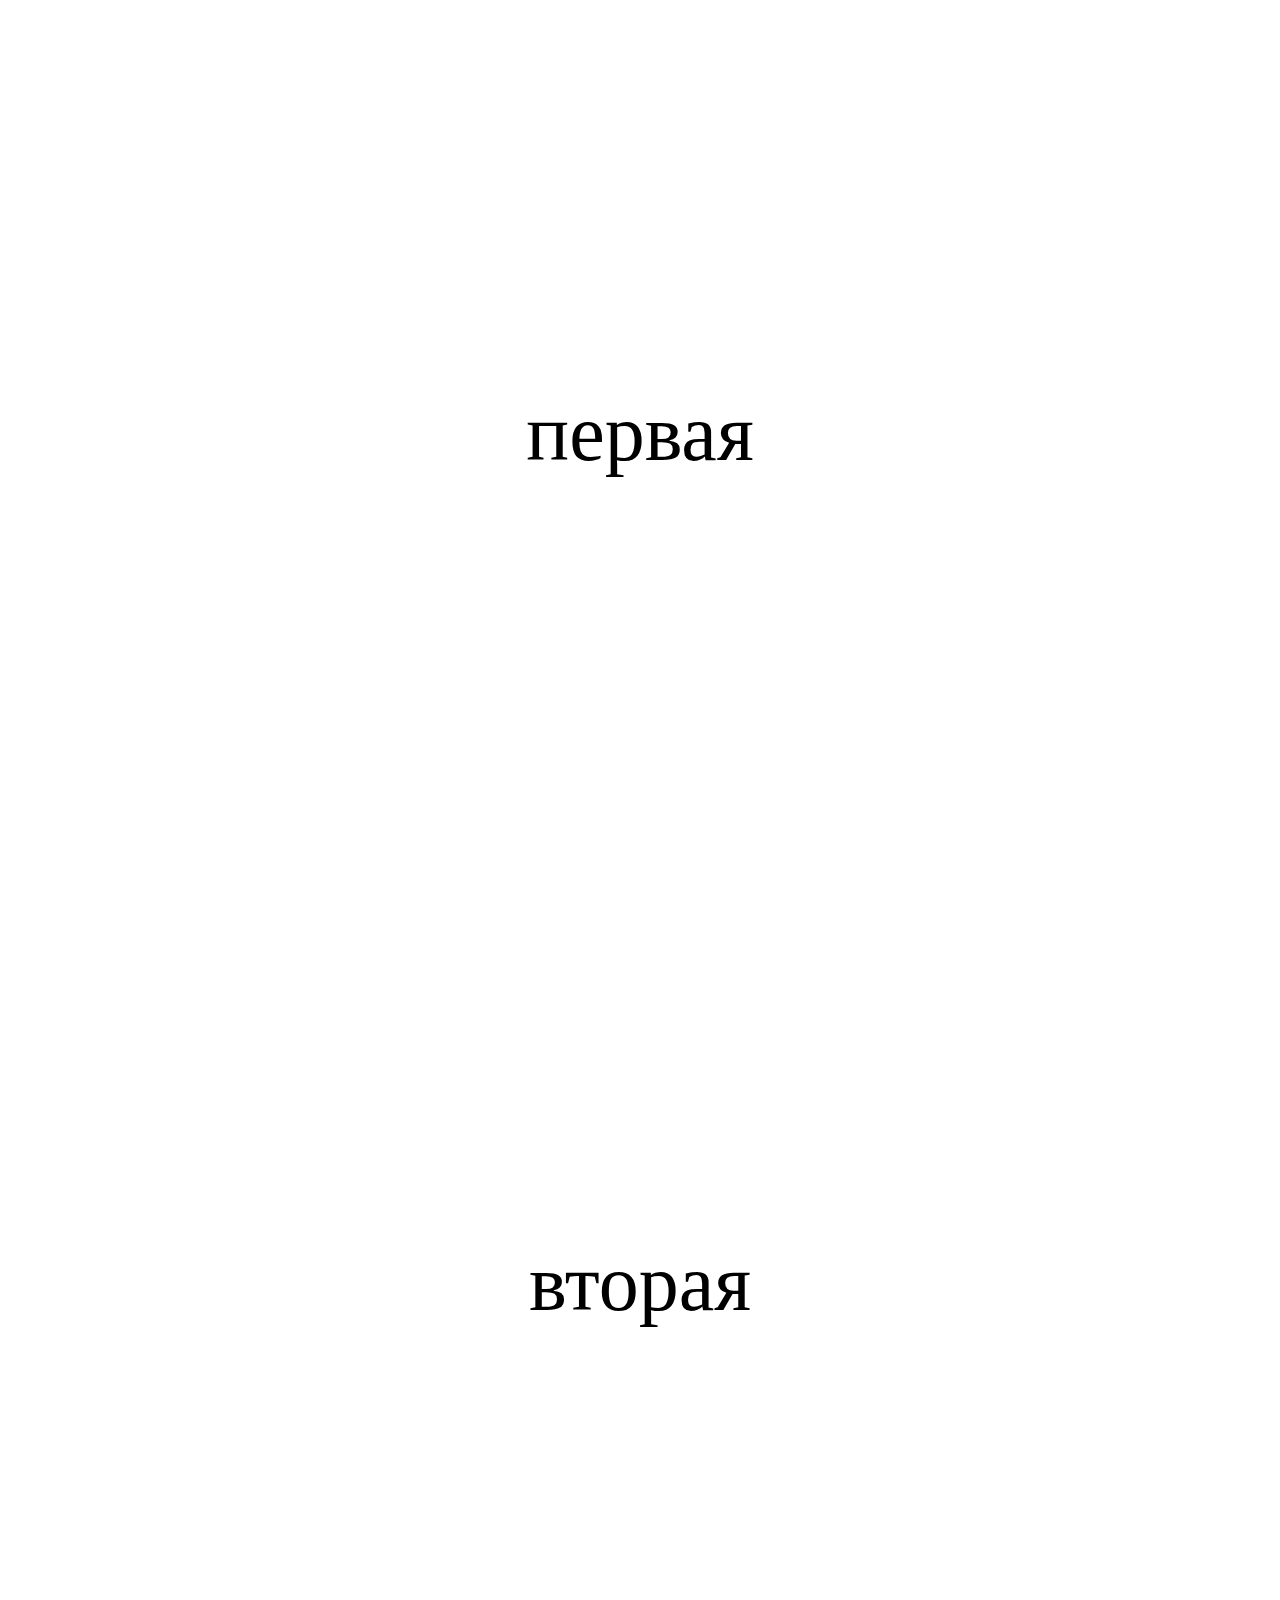
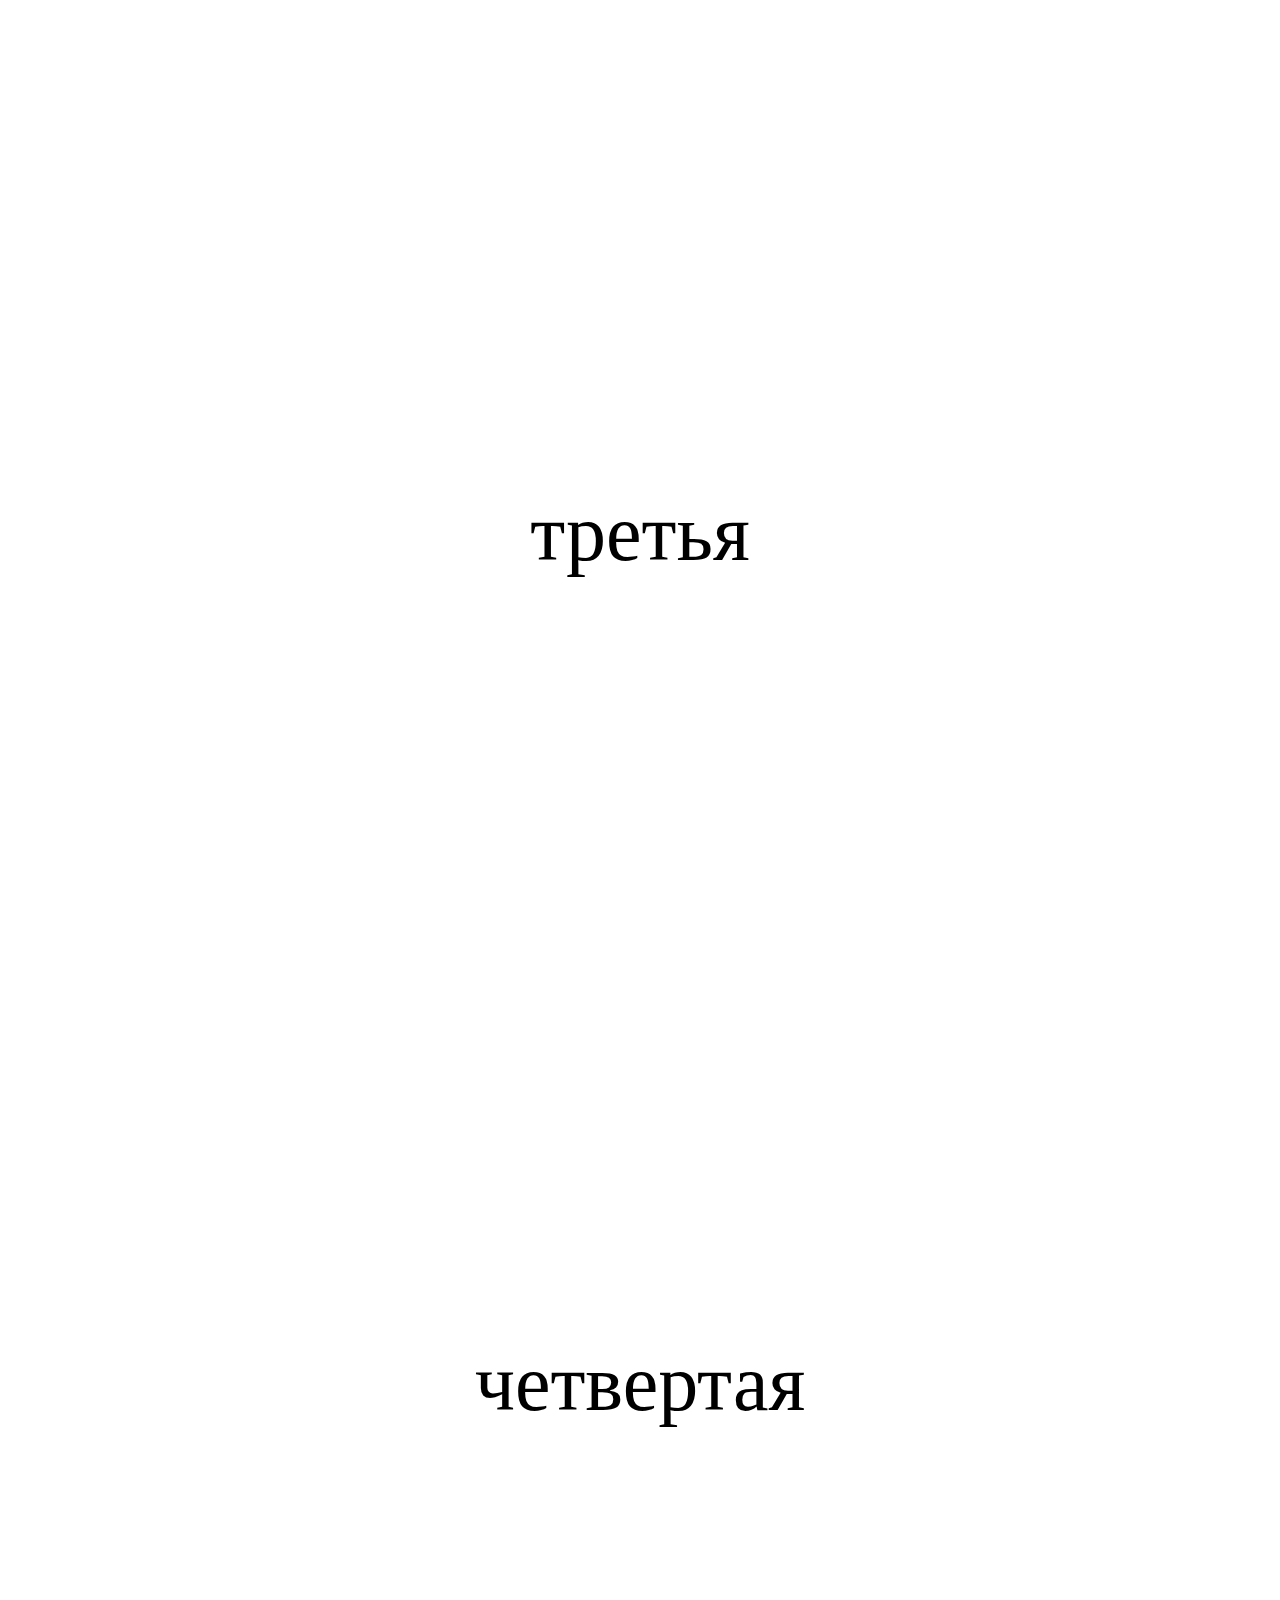
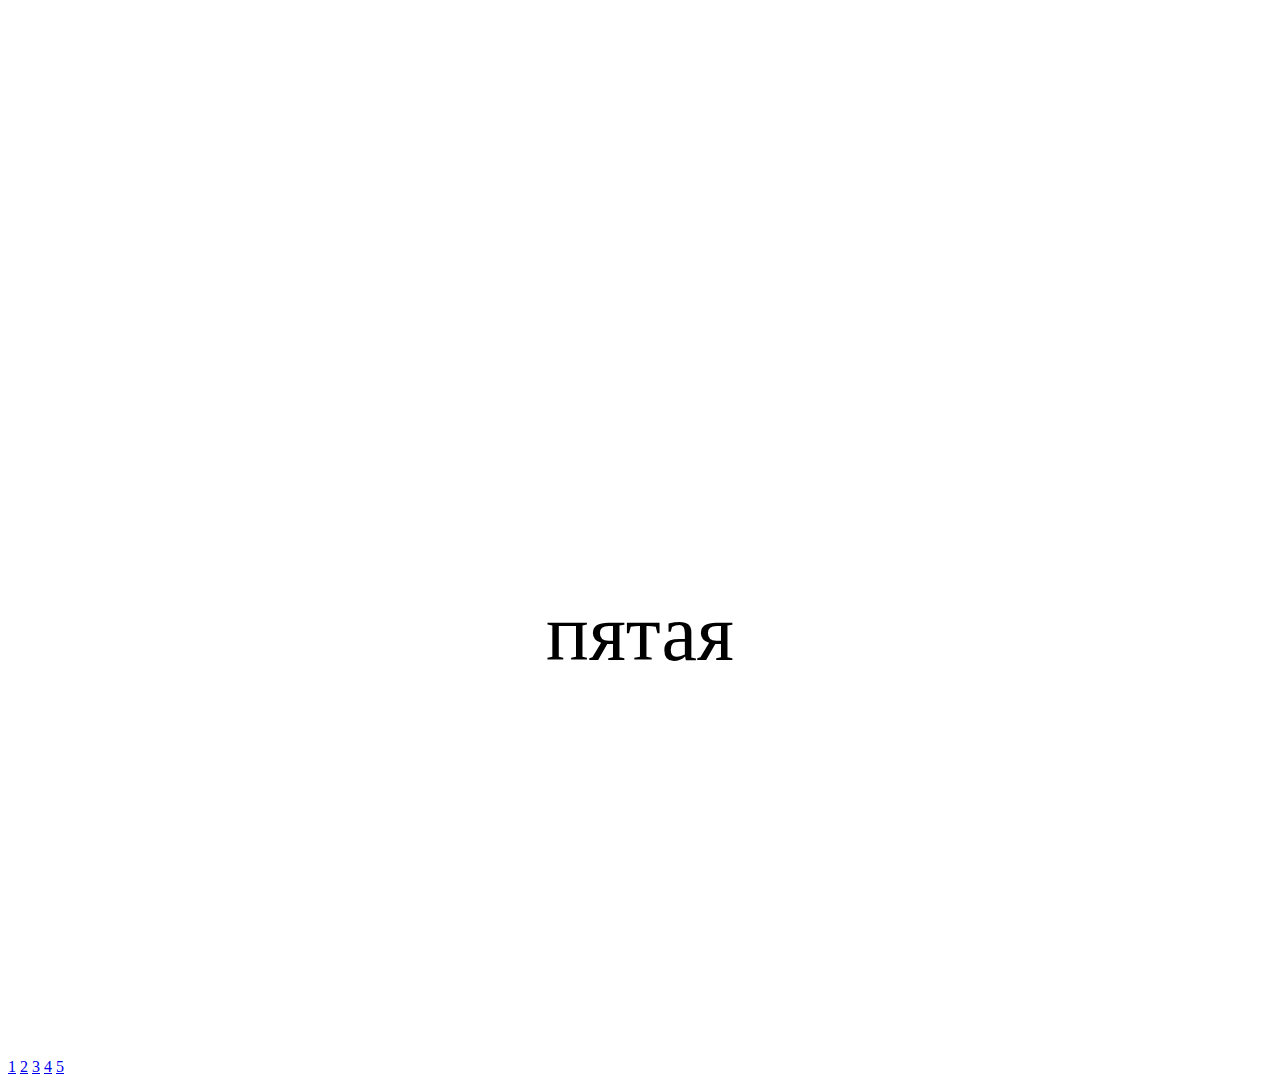
==== index.html @ eb983083 "Rename main.html to index.html" ====
<!DOCTYPE html> <!-- Объявление формата документа -->
<html>
<head> <!-- Техническая информация о документе -->
<meta charset="UTF-8"> <!-- Определяем кодировку символов документа -->
<title>Maxyu Eprst site</title> <!-- Задаем заголовок документа -->
<link rel="stylesheet" type="text/css" href="style.css"/> <!-- Подключаем внешнюю таблицу стилей -->
<script src="script.js"></script> <!-- Подключаем сценарии -->
</head>
<body> <!-- Основная часть документа -->
    <section id = "n1">первая</section>
    <section id = "n2">вторая</section>
    <section id = "n3">третья</section>
    <section id = "n4">четвертая</section>
    <section id = "n5">пятая</section>
<nav>
    <a href = "#n1">1</a>
    <a href = "#n2">2</a>
    <a href = "#n3">3</a>
    <a href = "#n4">4</a>
    <a href = "#n5">5</a>
</nav>

</body>
</html>
---- style.css ----
@charset "UTF-8"
body{
  margin: 0;
  padding: 0;
}
section{
  position: relative;
  width:100%;
  height:850px;
  display: flex;
  justify-content: center;
  align-items: center;
  font-size: 5em;
}
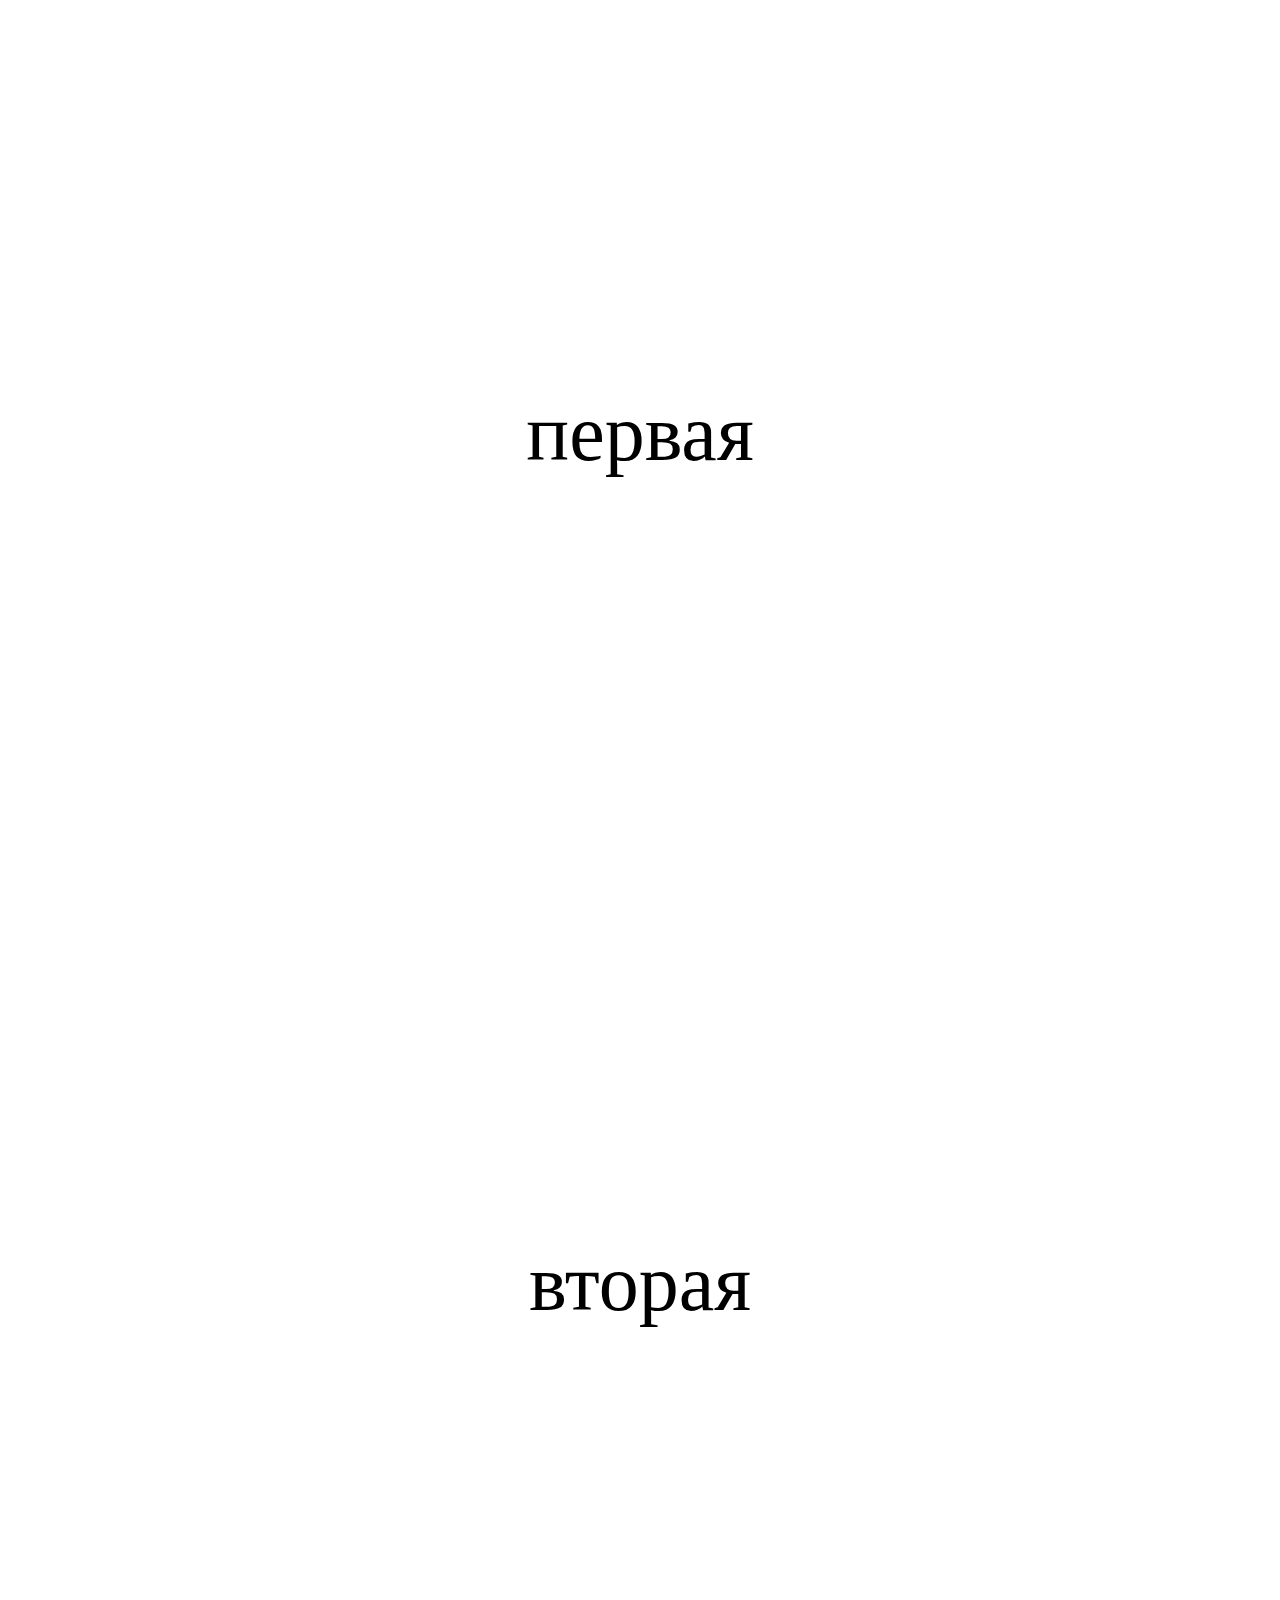
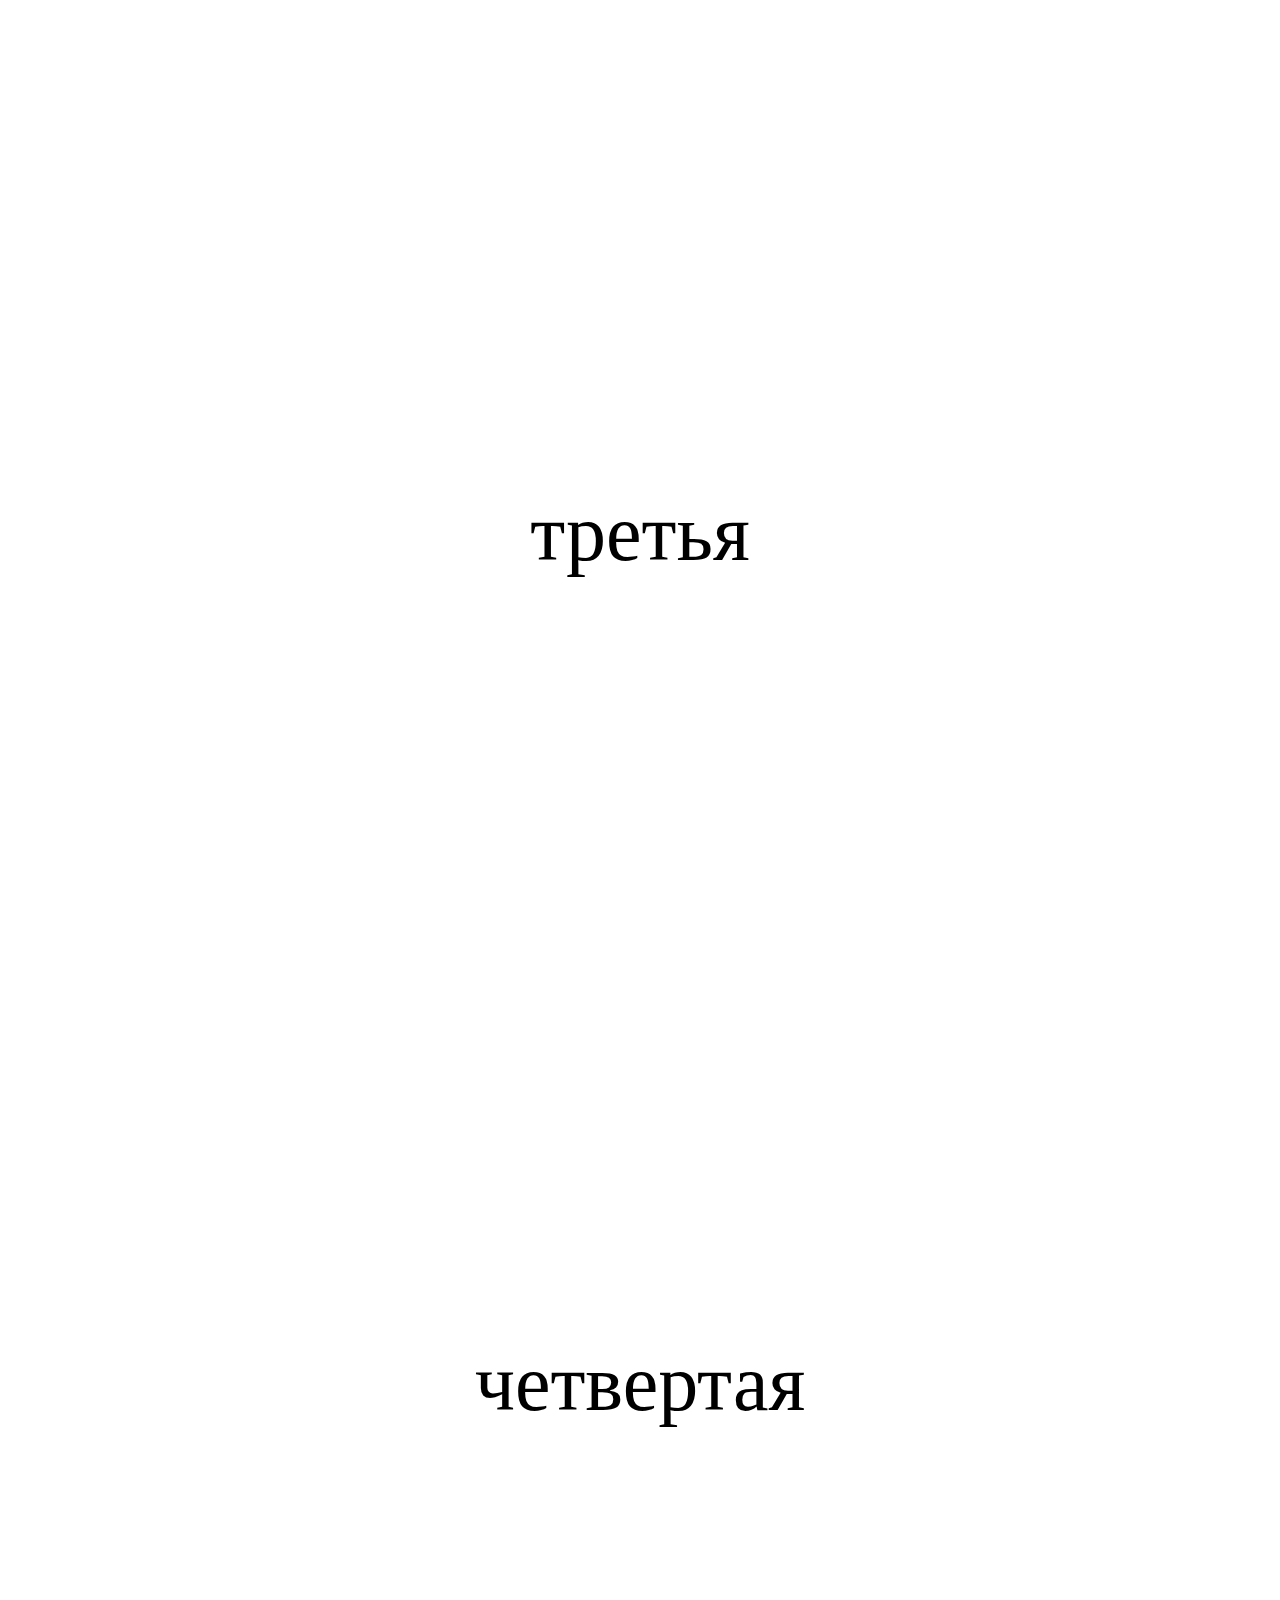
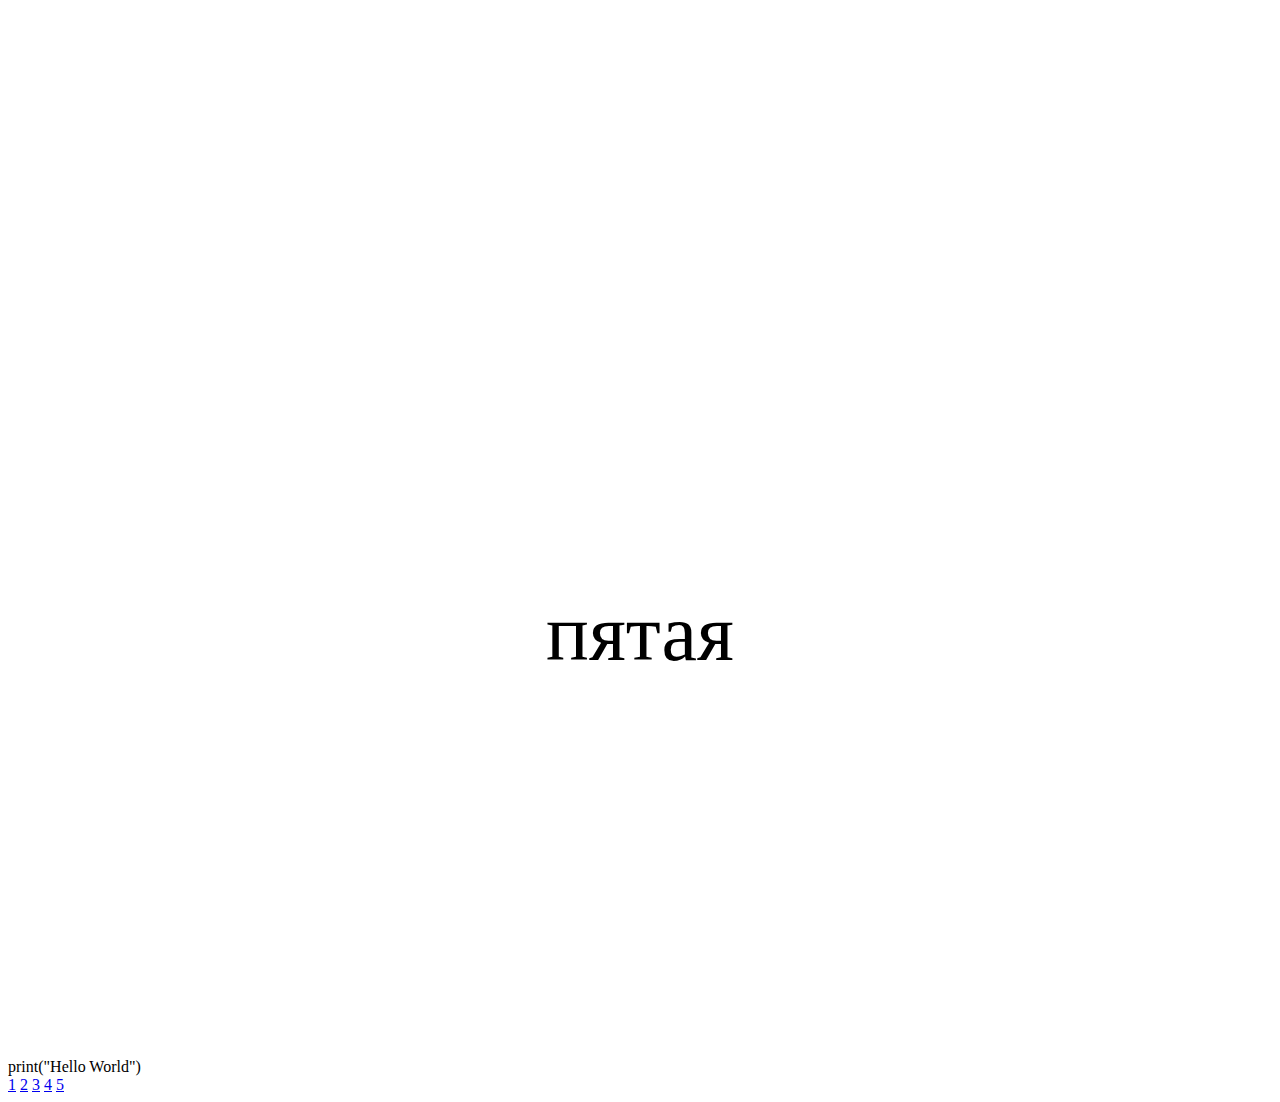
==== commit 1e65689c: "Update index.html" ====
--- a/index.html
+++ b/index.html
@@ -4,7 +4,9 @@
 <meta charset="UTF-8"> <!-- Определяем кодировку символов документа -->
 <title>Maxyu Eprst site</title> <!-- Задаем заголовок документа -->
 <link rel="stylesheet" type="text/css" href="style.css"/> <!-- Подключаем внешнюю таблицу стилей -->
+<link rel="stylesheet" href="https://pyscript.net/alpha/pyscript.css" />
 <script src="script.js"></script> <!-- Подключаем сценарии -->
+<script defer src="https://pyscript.net/alpha/pyscript.js"></script>
 </head>
 <body> <!-- Основная часть документа -->
     <section id = "n1">первая</section>
@@ -12,6 +14,9 @@
     <section id = "n3">третья</section>
     <section id = "n4">четвертая</section>
     <section id = "n5">пятая</section>
+    <py-script>
+        print("Hello World")
+    </py-script>
 <nav>
     <a href = "#n1">1</a>
     <a href = "#n2">2</a>
